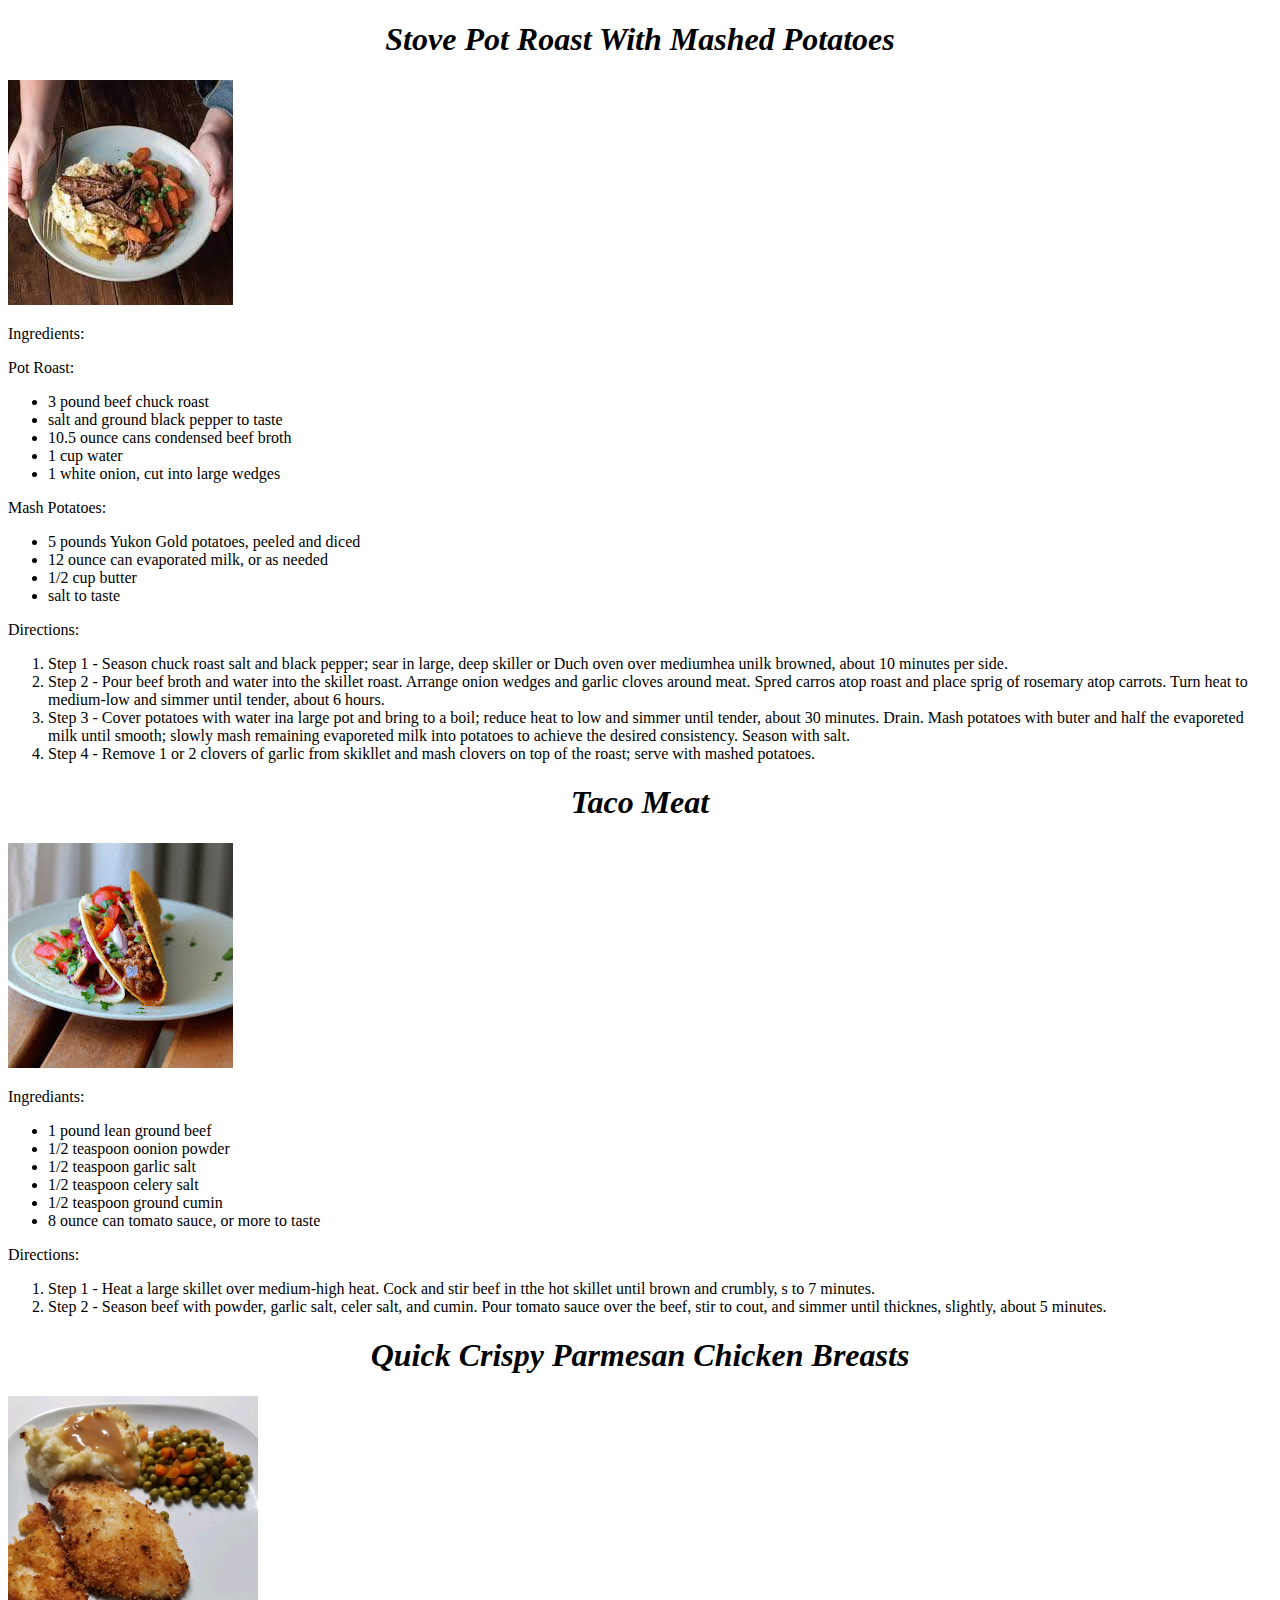
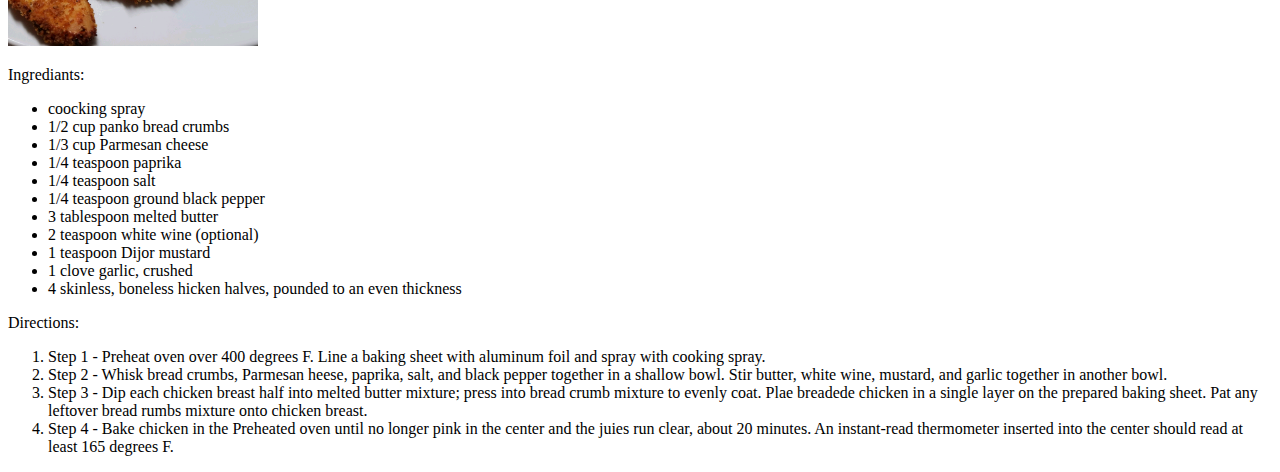
==== recipes/Stove_Pot_Roast_With_Mashed_Potatoes.html @ 699d43b6 "Add index.html" ====
<!DOCTYPE html>
<html lang="en">
<head>
    <meta charset="UTF-8">
    
    
    <title>Recipese</title>
</head>
<body>

    <h1><em><center>Stove Pot Roast With Mashed Potatoes</center></em></h1>

    <img src="Images/Stove Pot Roast With Mashed Potatoes.jpeg">

    <p>
        Ingredients:

        <p>Pot Roast:</p>
        <ul>
            <li>3 pound beef chuck roast</li>
            <li>salt and ground black pepper to taste</li>
            <li>10.5 ounce cans condensed beef broth</li>
            <li>1 cup water</li>
            <li>1 white onion, cut into large wedges</li>
        </ul>
        <p>Mash Potatoes:</p>
        <ul>
            <li>5 pounds Yukon Gold potatoes, peeled and diced</li>
            <li>12 ounce can evaporated milk, or as needed</li>
            <li>1/2 cup butter</li>
            <li>salt to taste</li>
        </ul>

        Directions:

        <ol>
            <li>
                Step 1 - Season chuck roast salt and black pepper; sear in large, deep
                skiller or Duch oven over mediumhea unilk browned, about 10 minutes per side.
            </li>
            <li>
                Step 2 - Pour beef broth and water into the skillet roast. Arrange onion wedges 
                and garlic cloves around meat. Spred carros atop roast and place sprig of rosemary 
                atop carrots. Turn heat to medium-low and simmer until tender, about 6 hours.
            </li>
            <li>
                Step 3 - Cover potatoes with water ina large pot and bring to a boil; reduce heat to
                low and simmer until tender, about 30 minutes. Drain. Mash potatoes with buter and half
                the evaporeted milk until smooth; slowly mash remaining evaporeted milk into potatoes to
                achieve the desired consistency. Season with salt.
            </li>
            <li>
                Step 4 - Remove 1 or 2 clovers of garlic from skikllet and mash clovers on top of the roast;
                serve with mashed potatoes.
            </li>
        </ol>
    </p>

    <h1><em><center>Taco Meat</center></em></h1>

    <img src="Images/Taco Meat.jpeg">

    <p>
        Ingrediants:

        <ul>
            <li>1 pound lean ground beef</li>
            <li>1/2 teaspoon oonion powder</li>
            <li>1/2 teaspoon garlic salt</li>
            <li>1/2 teaspoon celery salt</li>
            <li>1/2 teaspoon ground cumin</li>
            <li>8 ounce can tomato sauce, or more to taste</li>
        </ul>

        Directions:

        <ol>
            <li>
                Step 1 - Heat a large skillet over medium-high heat. Cock and stir beef in tthe hot skillet until
                brown and crumbly, s to 7 minutes.
            </li>
            <li>
                Step 2 - Season beef with powder, garlic salt, celer salt, and cumin. Pour tomato sauce over the beef,
                stir to cout, and simmer until thicknes, slightly, about 5 minutes.
            </li>
        </ol>
    </p>

    <h1><em><center>Quick Crispy Parmesan Chicken Breasts</center></em></h1>

    <img src="Images/Quick Crispy Parmesan Chicken Breasts.jpg" width="250px" height="250px">

    <p>

        Ingrediants:

        <ul>
            <li>coocking spray</li>
            <li>1/2 cup panko bread crumbs</li>
            <li>1/3 cup Parmesan cheese</li>
            <li>1/4 teaspoon paprika</li>
            <li>1/4 teaspoon salt</li>
            <li>1/4 teaspoon ground black pepper</li>
            <li>3 tablespoon melted butter</li>
            <li>2 teaspoon white wine (optional)</li>
            <li>1 teaspoon Dijor mustard</li>
            <li>1 clove garlic, crushed</li>
            <li>4 skinless, boneless hicken halves, pounded to an even thickness</li>
        </ul>

        Directions:

        <ol>
            <li>
                Step 1 - Preheat oven over 400 degrees F. Line a baking sheet with aluminum foil and spray with cooking spray.
            </li>
            <li>
                Step 2 - Whisk bread crumbs, Parmesan heese, paprika, salt, and black pepper together in a shallow bowl. 
                Stir butter, white wine, mustard, and garlic together in another bowl.
            </li>
            <li>
                Step 3 - Dip each chicken breast half into melted butter mixture; press into bread crumb mixture to evenly coat.
                Plae breadede chicken in a single layer on the prepared baking sheet. Pat any leftover bread rumbs mixture onto chicken breast.  
            </li>
            <li>
                Step 4 - Bake chicken in the Preheated oven until no longer pink in the center and the juies run clear, about 20 minutes. An instant-read 
                thermometer inserted into the center should read at least 165 degrees F.
            </li>
        </ol>
    </p>


    
</body>
</html>
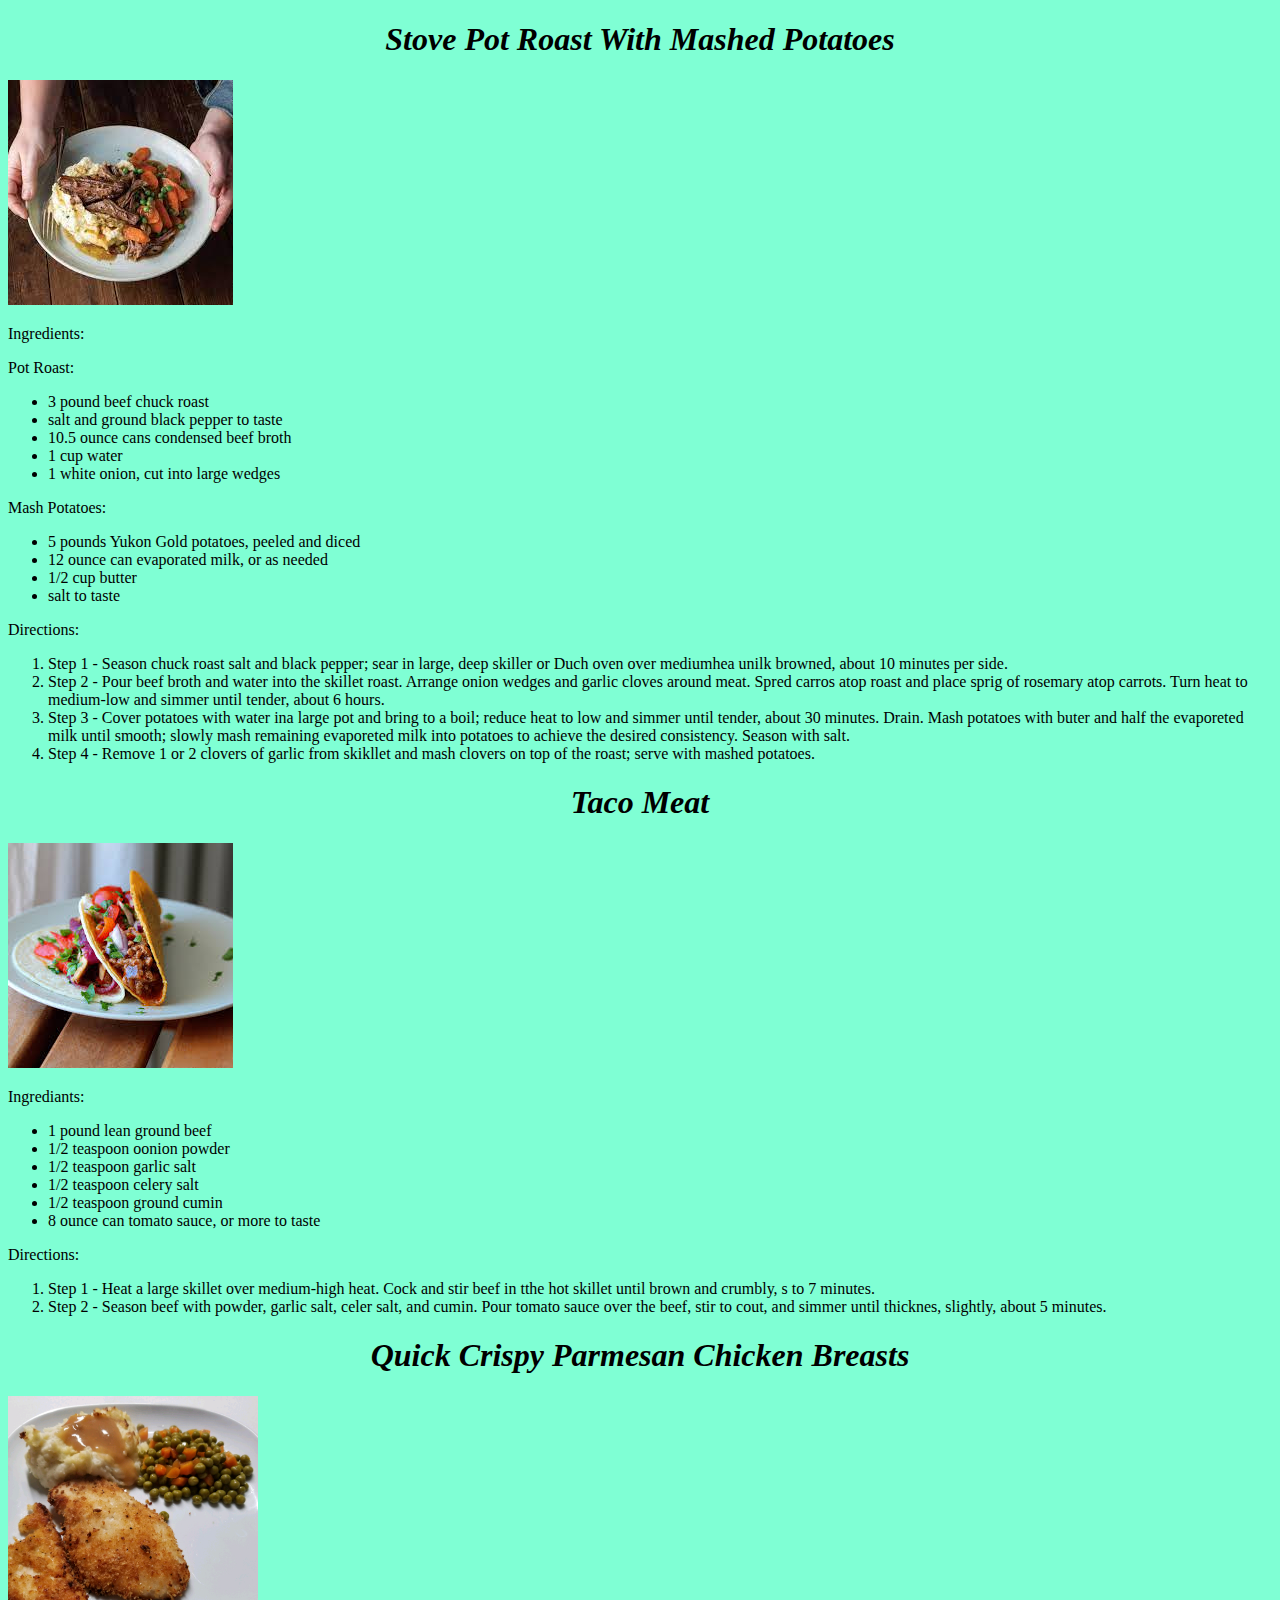
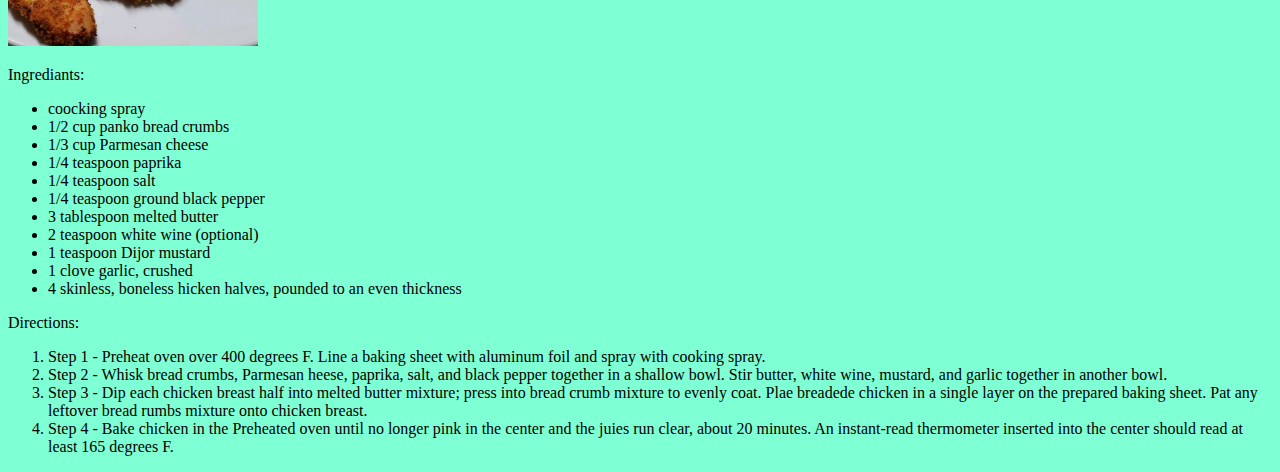
==== commit 6f080c10: "Add index.html recipes/Images/Chef.gif recipes/Stove_Pot_Roast_With_Mashed_Potatoes.html git commit " ====
--- a/recipes/Stove_Pot_Roast_With_Mashed_Potatoes.html
+++ b/recipes/Stove_Pot_Roast_With_Mashed_Potatoes.html
@@ -1,6 +1,12 @@
 <!DOCTYPE html>
 <html lang="en">
 <head>
+<style>
+    body {
+        background-color: aquamarine;
+    }
+</style>
+
     <meta charset="UTF-8">
     
     
@@ -86,6 +92,7 @@
         </ol>
     </p>
 
+    
     <h1><em><center>Quick Crispy Parmesan Chicken Breasts</center></em></h1>
 
     <img src="Images/Quick Crispy Parmesan Chicken Breasts.jpg" width="250px" height="250px">
